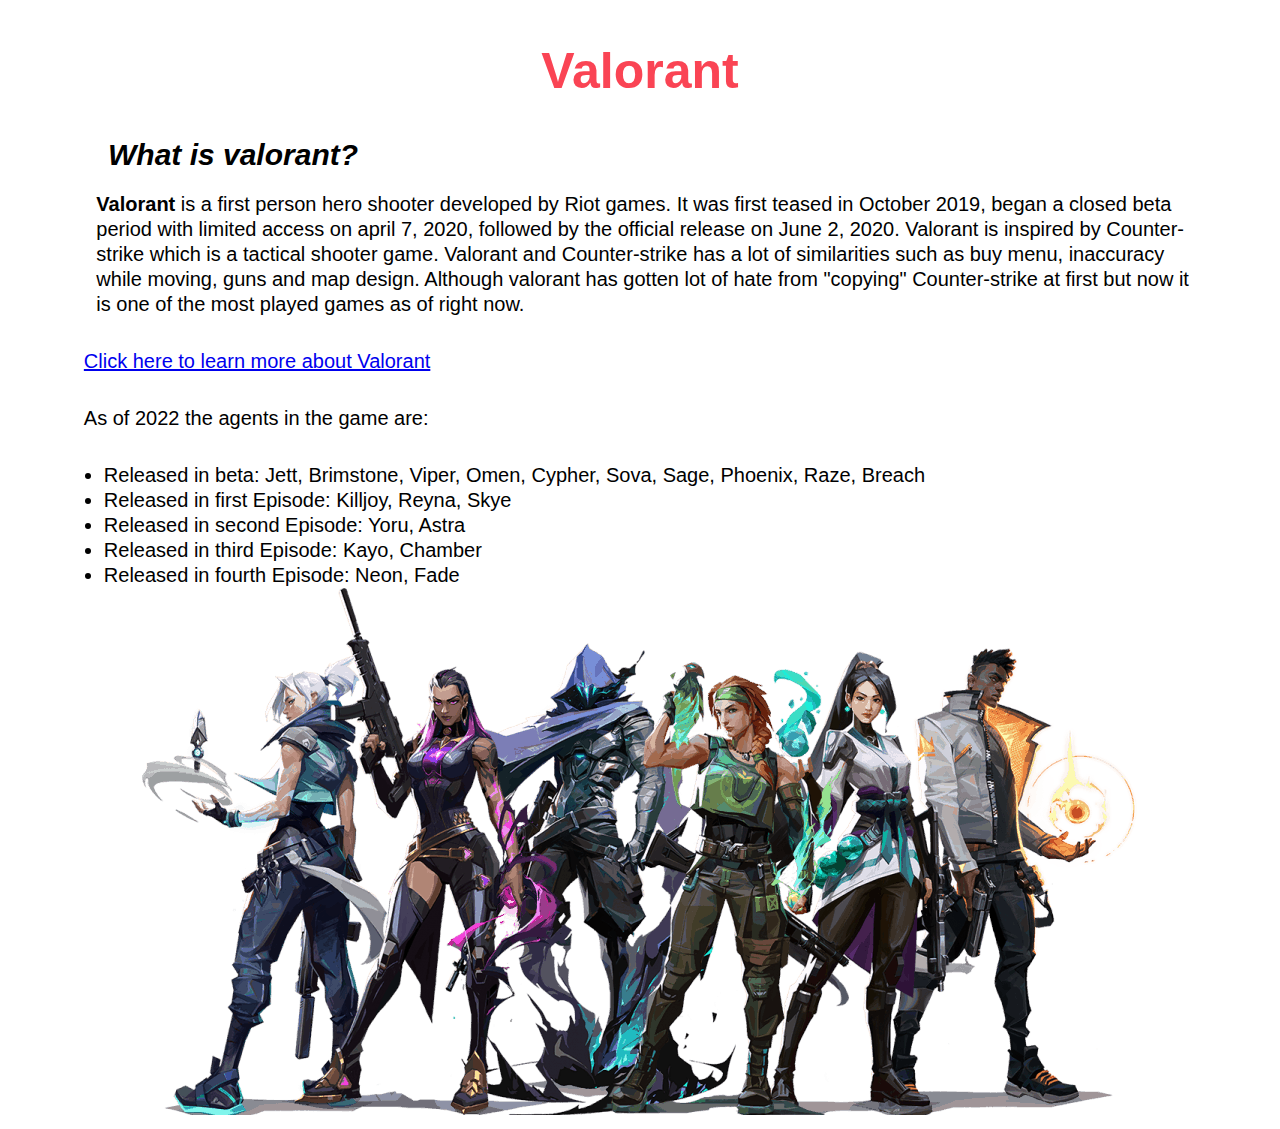
==== index.html @ 071ff779 "files out of folder" ====
<!DOCTYPE html>
<html lang="en">
<head>
  <meta charset="UTF-8">
  <meta http-equiv="X-UA-Compatible" content="IE=edge">
  <meta name="viewport" content="width=device-width, initial-scale=1.0">
  <title>CPNT 260 Assignment 1</title>
  <link rel="stylesheet" href="styles.css">
  <link href="http://fonts.cdnfonts.com/css/valorant" rel="stylesheet">             
</head>
<body>
  <h1>
    Valorant
  </h1>
  <h2>
    <em>What is valorant?</em>
  </h2>
    <p class="main">
      <strong>Valorant</strong> is a first person hero shooter developed by Riot games. It was first teased in October 2019,
      began a closed beta period with limited access on april 7, 2020, followed by the official release on June 2, 2020.
      Valorant is inspired by Counter-strike which is a tactical shooter game. Valorant and Counter-strike has a lot of 
      similarities such as buy menu, inaccuracy while moving, guns and map design. Although valorant has gotten lot of hate 
      from "copying" Counter-strike at first but now it is one of the most played games as of right now.
    </p>
    <p class="link">
      <a href="https://valorant.fandom.com/wiki/VALORANT_Wiki" targe="_blank">Click here to learn more about Valorant </a>
    </p>   
    <p>
      As of 2022 the agents in the game are:
    </p>

    <ul>
      <li>Released in beta: Jett, Brimstone, Viper, Omen, Cypher, Sova, Sage, Phoenix, Raze, Breach</li>
      <li>Released in first Episode: Killjoy, Reyna, Skye</li>
      <li>Released in second Episode: Yoru, Astra</li>
      <li>Released in third Episode: Kayo, Chamber</li>
      <li>Released in fourth Episode: Neon, Fade</li>
    </ul>

    <footer>
      <img src="./assets/valorant-agents-1.png" alt="">
    </footer>
</body>
</html>
---- styles.css ----
body{
  font-family: Arial, sans-serif;
  line-height: 25px;
  font-size: 20px;
}

p,ul{
  max-width: 100ch;
  margin: auto
}

p{
  margin-bottom: 32px;
}

h1{
  font-size:  50px;
  font-family: 'VALORANT', sans-serif;
  color: #fa4454;
  text-align: center;
  padding: 25px;
  background-image: url()
}

h2{
  text-indent: 100px;
}

footer{
  text-align: center;
}

.main
{
  padding-left: 25px;
}
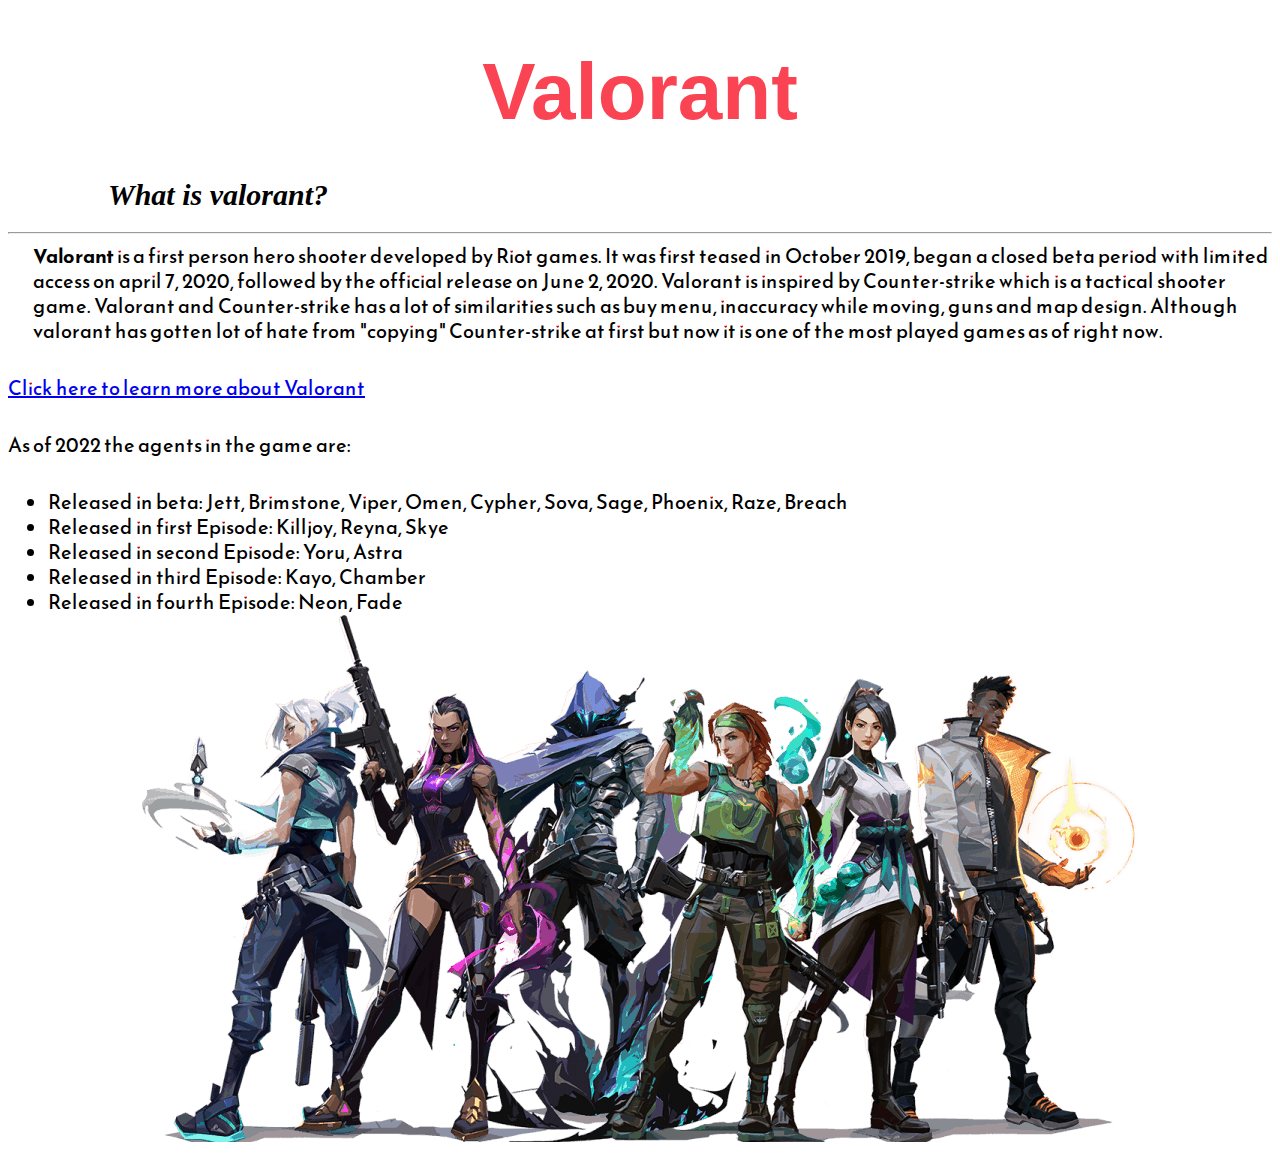
==== commit f07f0e17: "new font" ====
--- a/index.html
+++ b/index.html
@@ -6,7 +6,10 @@
   <meta name="viewport" content="width=device-width, initial-scale=1.0">
   <title>CPNT 260 Assignment 1</title>
   <link rel="stylesheet" href="styles.css">
-  <link href="http://fonts.cdnfonts.com/css/valorant" rel="stylesheet">             
+  <link href="http://fonts.cdnfonts.com/css/valorant" rel="stylesheet">         
+  <link rel="preconnect" href="https://fonts.googleapis.com">
+<link rel="preconnect" href="https://fonts.gstatic.com" crossorigin>
+<link href="https://fonts.googleapis.com/css2?family=Reem+Kufi+Fun&display=swap" rel="stylesheet">
 </head>
 <body>
   <h1>
@@ -15,6 +18,7 @@
   <h2>
     <em>What is valorant?</em>
   </h2>
+  <hr>
     <p class="main">
       <strong>Valorant</strong> is a first person hero shooter developed by Riot games. It was first teased in October 2019,
       began a closed beta period with limited access on april 7, 2020, followed by the official release on June 2, 2020.
--- a/styles.css
+++ b/styles.css
@@ -1,10 +1,15 @@
 body{
-  font-family: Arial, sans-serif;
+  font-family: 'Noto Serif JP', 'Noto sans', 'open sans';
   line-height: 25px;
   font-size: 20px;
 }
 
+a:hover{
+  background-color: lightblue;
+}
+
 p,ul{
+  font-family: 'Reem Kufi Fun', sans-serif;
   max-width: 100ch;
   margin: auto
 }
@@ -14,7 +19,7 @@
 }
 
 h1{
-  font-size:  50px;
+  font-size:  80px;
   font-family: 'VALORANT', sans-serif;
   color: #fa4454;
   text-align: center;
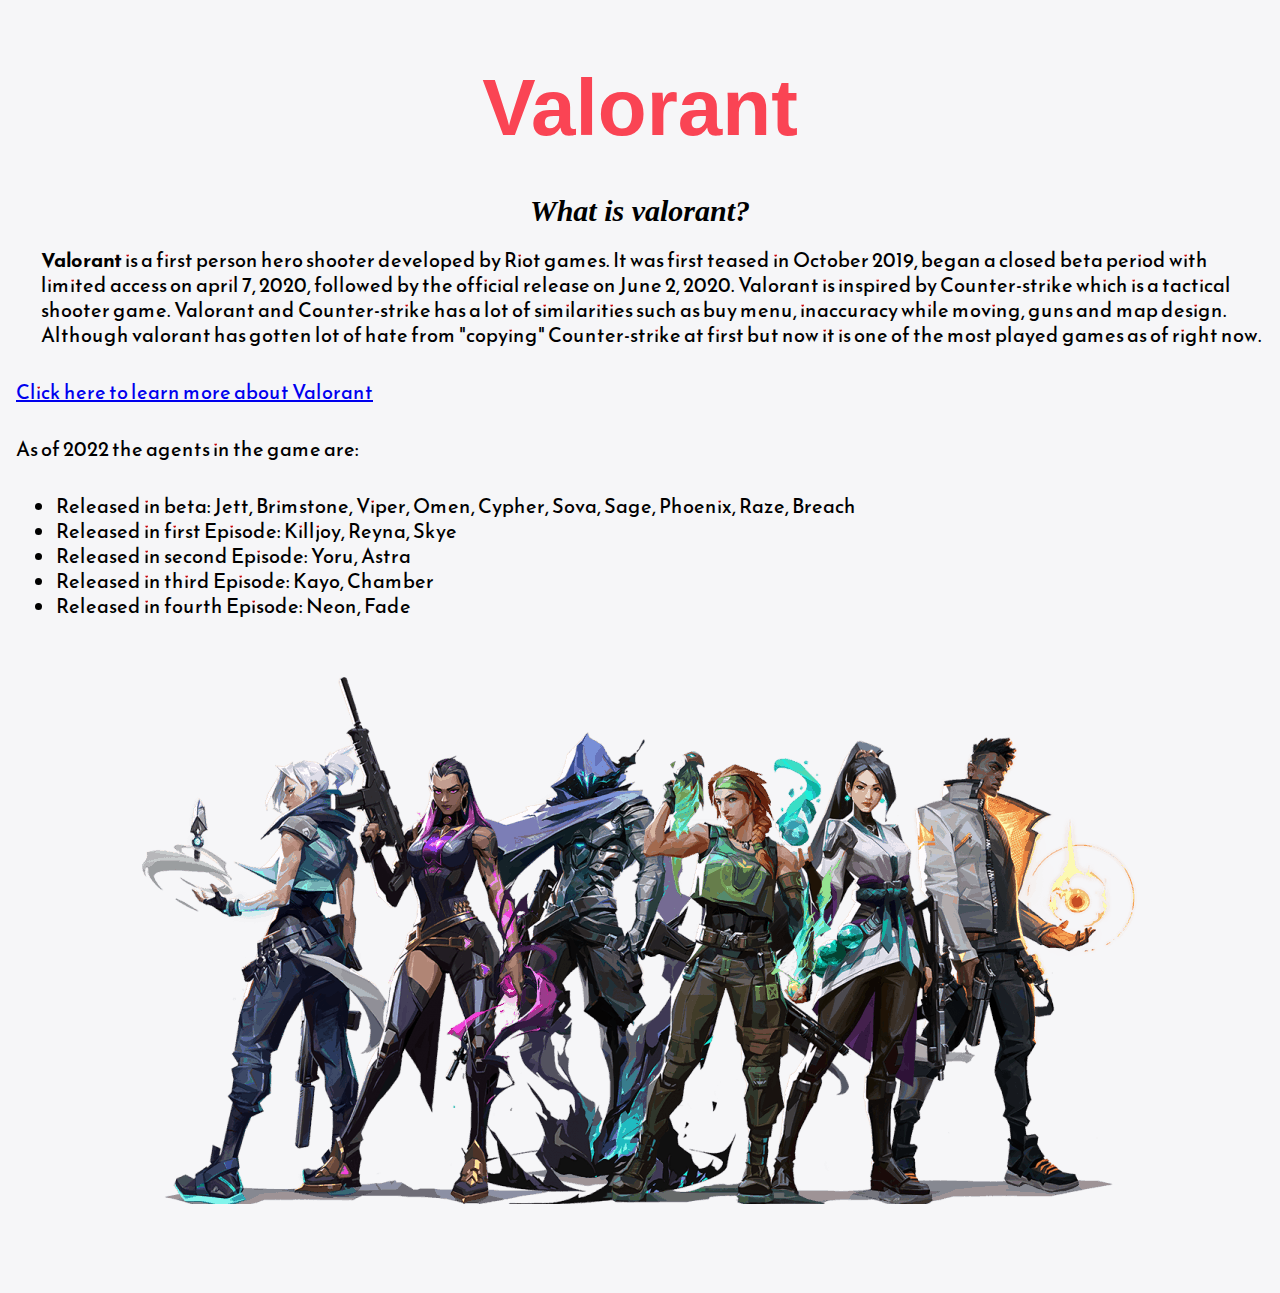
==== commit f8803a54: "responsivness" ====
--- a/index.html
+++ b/index.html
@@ -18,7 +18,6 @@
   <h2>
     <em>What is valorant?</em>
   </h2>
-  <hr>
     <p class="main">
       <strong>Valorant</strong> is a first person hero shooter developed by Riot games. It was first teased in October 2019,
       began a closed beta period with limited access on april 7, 2020, followed by the official release on June 2, 2020.
@@ -40,9 +39,7 @@
       <li>Released in third Episode: Kayo, Chamber</li>
       <li>Released in fourth Episode: Neon, Fade</li>
     </ul>
-
-    <footer>
+    
       <img src="./assets/valorant-agents-1.png" alt="">
-    </footer>
 </body>
 </html>--- a/styles.css
+++ b/styles.css
@@ -1,7 +1,11 @@
 body{
+  margin: 0;
   font-family: 'Noto Serif JP', 'Noto sans', 'open sans';
   line-height: 25px;
   font-size: 20px;
+  padding: 1rem;
+  margin-bottom: 1rem;
+  background-color: #F6F6F8;
 }
 
 a:hover{
@@ -24,15 +28,18 @@
   color: #fa4454;
   text-align: center;
   padding: 25px;
-  background-image: url()
 }
 
 h2{
-  text-indent: 100px;
+  text-align: center;
 }
 
-footer{
-  text-align: center;
+img{
+  display: block;
+  margin: auto;
+  height: initial;
+  width: 100%;
+  object-fit: scale-down;
 }
 
 .main
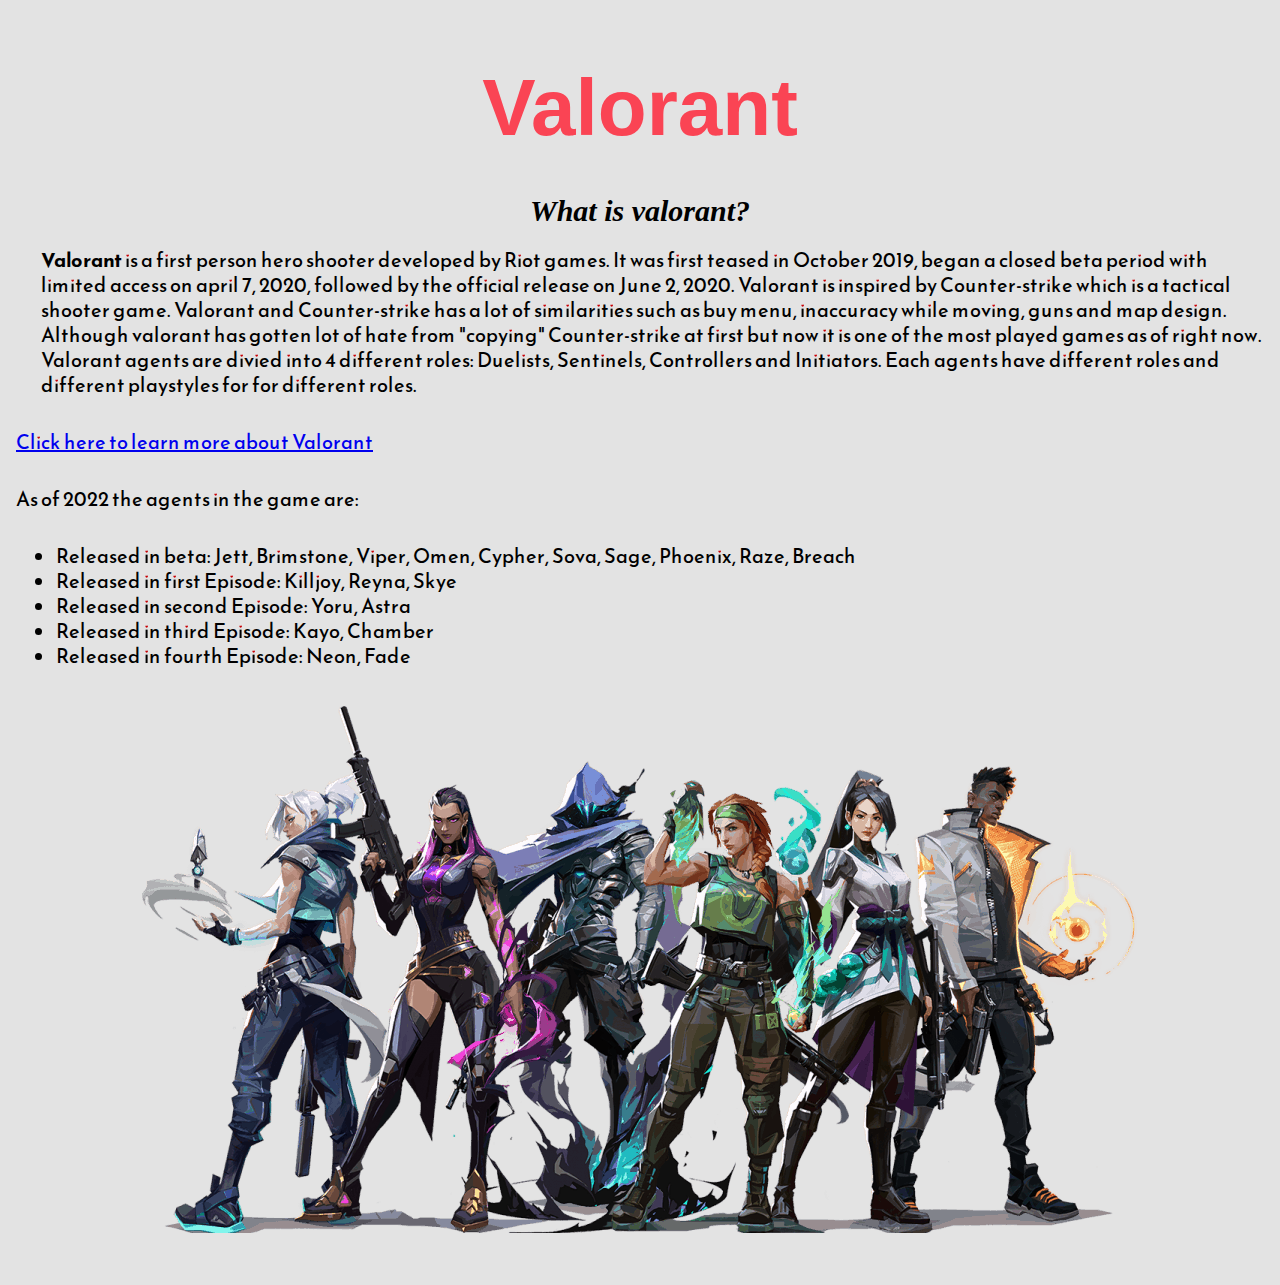
==== commit d5019b9e: "fixing img spacing" ====
--- a/index.html
+++ b/index.html
@@ -6,7 +6,7 @@
   <meta name="viewport" content="width=device-width, initial-scale=1.0">
   <title>CPNT 260 Assignment 1</title>
   <link rel="stylesheet" href="styles.css">
-  <link href="http://fonts.cdnfonts.com/css/valorant" rel="stylesheet">         
+  <link href="https://fonts.cdnfonts.com/css/valorant" rel="stylesheet">         
   <link rel="preconnect" href="https://fonts.googleapis.com">
 <link rel="preconnect" href="https://fonts.gstatic.com" crossorigin>
 <link href="https://fonts.googleapis.com/css2?family=Reem+Kufi+Fun&display=swap" rel="stylesheet">
@@ -23,7 +23,9 @@
       began a closed beta period with limited access on april 7, 2020, followed by the official release on June 2, 2020.
       Valorant is inspired by Counter-strike which is a tactical shooter game. Valorant and Counter-strike has a lot of 
       similarities such as buy menu, inaccuracy while moving, guns and map design. Although valorant has gotten lot of hate 
-      from "copying" Counter-strike at first but now it is one of the most played games as of right now.
+      from "copying" Counter-strike at first but now it is one of the most played games as of right now. Valorant agents are divied 
+      into 4 different roles: Duelists, Sentinels, Controllers and Initiators. Each agents have different roles and different playstyles for 
+      for different roles.
     </p>
     <p class="link">
       <a href="https://valorant.fandom.com/wiki/VALORANT_Wiki" targe="_blank">Click here to learn more about Valorant </a>
@@ -39,7 +41,9 @@
       <li>Released in third Episode: Kayo, Chamber</li>
       <li>Released in fourth Episode: Neon, Fade</li>
     </ul>
-    
+    <div class = "imgbox"> 
       <img src="./assets/valorant-agents-1.png" alt="">
+    </div>
+      
 </body>
 </html>--- a/styles.css
+++ b/styles.css
@@ -4,8 +4,7 @@
   line-height: 25px;
   font-size: 20px;
   padding: 1rem;
-  margin-bottom: 1rem;
-  background-color: #F6F6F8;
+  background-color: #e3e3e3;
 }
 
 a:hover{
@@ -15,7 +14,7 @@
 p,ul{
   font-family: 'Reem Kufi Fun', sans-serif;
   max-width: 100ch;
-  margin: auto
+  margin: auto;
 }
 
 p{
@@ -37,7 +36,7 @@
 img{
   display: block;
   margin: auto;
-  height: initial;
+  max-height: 600px;
   width: 100%;
   object-fit: scale-down;
 }
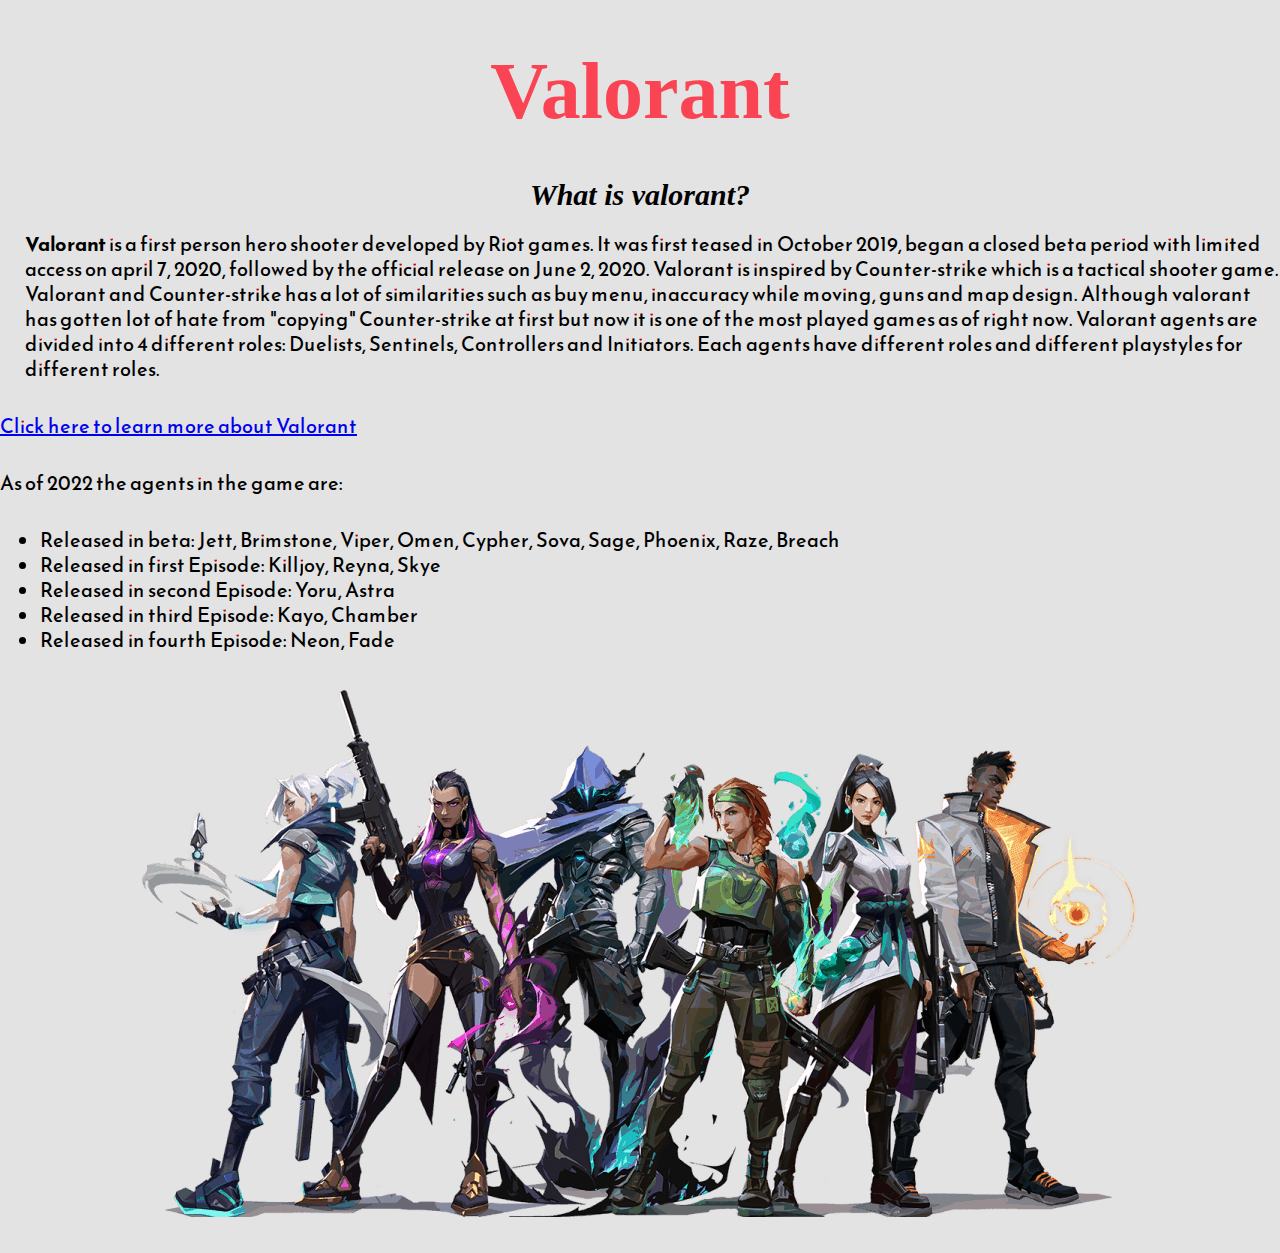
==== commit 2a9fb16c: "typos and tweaks" ====
--- a/index.html
+++ b/index.html
@@ -8,10 +8,11 @@
   <link rel="stylesheet" href="styles.css">
   <link href="https://fonts.cdnfonts.com/css/valorant" rel="stylesheet">         
   <link rel="preconnect" href="https://fonts.googleapis.com">
-<link rel="preconnect" href="https://fonts.gstatic.com" crossorigin>
-<link href="https://fonts.googleapis.com/css2?family=Reem+Kufi+Fun&display=swap" rel="stylesheet">
+  <link rel="preconnect" href="https://fonts.gstatic.com" crossorigin>
+  <link href="https://fonts.googleapis.com/css2?family=Reem+Kufi+Fun&display=swap" rel="stylesheet">
 </head>
 <body>
+  <main>
   <h1>
     Valorant
   </h1>
@@ -23,12 +24,12 @@
       began a closed beta period with limited access on april 7, 2020, followed by the official release on June 2, 2020.
       Valorant is inspired by Counter-strike which is a tactical shooter game. Valorant and Counter-strike has a lot of 
       similarities such as buy menu, inaccuracy while moving, guns and map design. Although valorant has gotten lot of hate 
-      from "copying" Counter-strike at first but now it is one of the most played games as of right now. Valorant agents are divied 
-      into 4 different roles: Duelists, Sentinels, Controllers and Initiators. Each agents have different roles and different playstyles for 
+      from "copying" Counter-strike at first but now it is one of the most played games as of right now. Valorant agents are divided 
+      into 4 different roles: Duelists, Sentinels, Controllers and Initiators. Each agents have different roles and different playstyles
       for different roles.
     </p>
     <p class="link">
-      <a href="https://valorant.fandom.com/wiki/VALORANT_Wiki" targe="_blank">Click here to learn more about Valorant </a>
+      <a href="https://valorant.fandom.com/wiki/VALORANT_Wiki" target="_blank">Click here to learn more about Valorant </a>
     </p>   
     <p>
       As of 2022 the agents in the game are:
@@ -44,6 +45,6 @@
     <div class = "imgbox"> 
       <img src="./assets/valorant-agents-1.png" alt="">
     </div>
-      
+  </main>
 </body>
 </html>--- a/styles.css
+++ b/styles.css
@@ -3,7 +3,6 @@
   font-family: 'Noto Serif JP', 'Noto sans', 'open sans';
   line-height: 25px;
   font-size: 20px;
-  padding: 1rem;
   background-color: #e3e3e3;
 }
 
@@ -12,7 +11,7 @@
 }
 
 p,ul{
-  font-family: 'Reem Kufi Fun', sans-serif;
+  font-family: 'Reem Kufi Fun', 'Noto sans', 'open sans';
   max-width: 100ch;
   margin: auto;
 }
@@ -23,7 +22,7 @@
 
 h1{
   font-size:  80px;
-  font-family: 'VALORANT', sans-serif;
+  font-family: 'VALORANT', 'Noto sans', 'open sans';
   color: #fa4454;
   text-align: center;
   padding: 25px;
